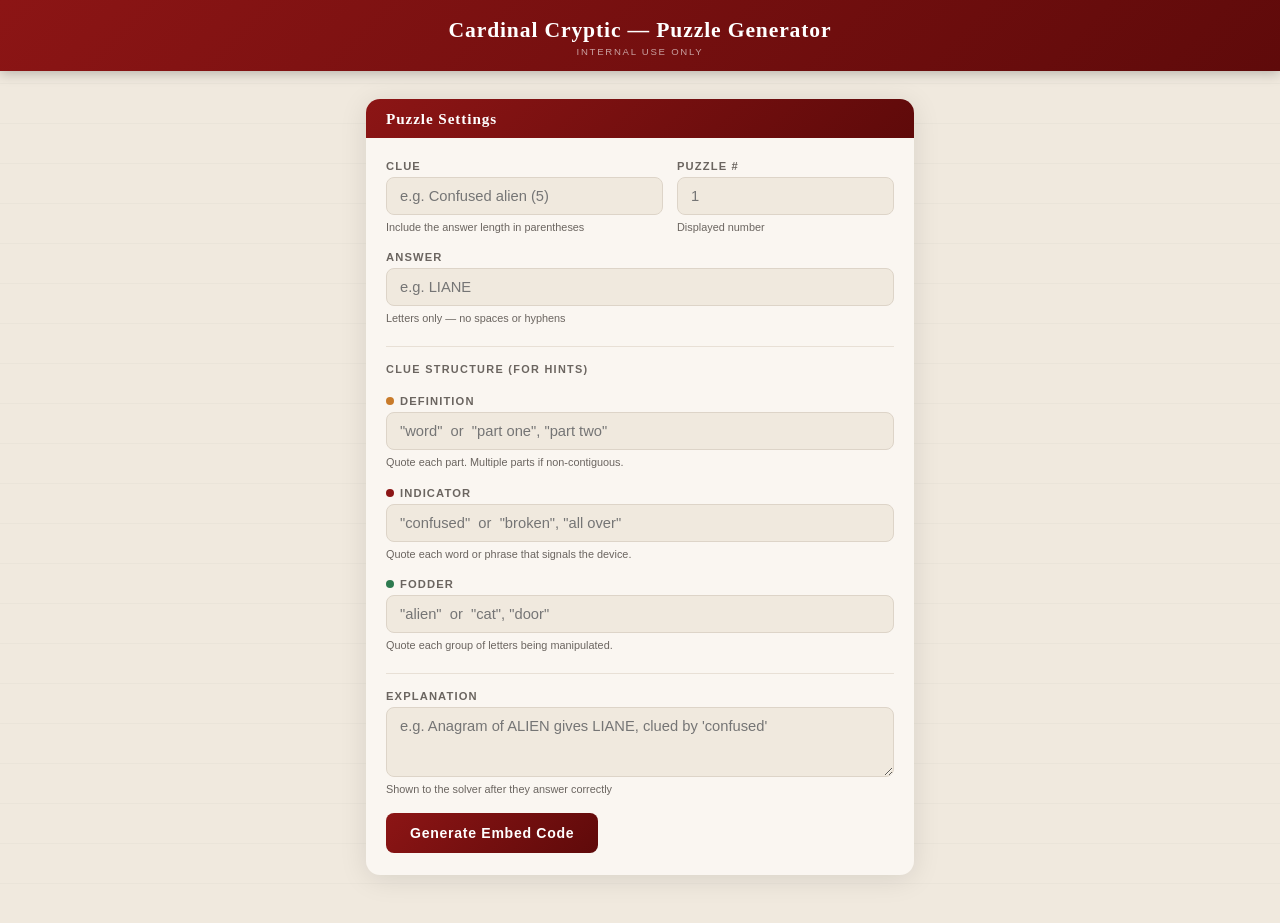
==== generate.html @ 183f2881 "create base" ====
<!DOCTYPE html>
<html lang="en">
<head>
  <meta charset="UTF-8" />
  <meta name="viewport" content="width=device-width, initial-scale=1.0" />
  <title>Cardinal Cryptic — Puzzle Generator</title>
  <style>
    :root {
      --cardinal:      #8c1515;
      --cardinal-dark: #5f0a0a;
      --bg:            #f0e9de;
      --bg-card:       #faf6f1;
      --text:          #1e1b18;
      --text-light:    #6b6560;
      --text-white:    #ffffff;
      --correct:       #2d7a4f;
      --color-def:     #c97b2a;
      --color-ind:     #8c1515;
      --color-fod:     #2d7a4f;
      --radius:        14px;
      --font-sans:     'Helvetica Neue', Arial, sans-serif;
      --font-serif:    Georgia, 'Times New Roman', serif;
      --transition:    0.18s ease;
    }

    *, *::before, *::after { box-sizing: border-box; margin: 0; padding: 0; }

    body {
      font-family: var(--font-sans);
      background: var(--bg);
      background-image: repeating-linear-gradient(
        0deg, transparent, transparent 39px,
        rgba(0,0,0,0.025) 39px, rgba(0,0,0,0.025) 40px
      );
      color: var(--text);
      min-height: 100vh;
      display: flex;
      flex-direction: column;
      align-items: center;
    }

    header {
      width: 100%;
      background: linear-gradient(135deg, var(--cardinal) 0%, var(--cardinal-dark) 100%);
      color: var(--text-white);
      display: flex;
      flex-direction: column;
      align-items: center;
      justify-content: center;
      padding: 18px 20px 14px;
      box-shadow: 0 2px 12px rgba(0,0,0,0.25);
    }
    header h1 {
      font-family: var(--font-serif);
      font-size: 1.35rem;
      font-weight: 700;
      letter-spacing: 0.04em;
    }
    header p {
      font-size: 0.6rem;
      letter-spacing: 0.18em;
      text-transform: uppercase;
      color: rgba(255,255,255,0.6);
      margin-top: 3px;
    }

    main {
      width: 100%;
      max-width: 580px;
      padding: 28px 16px 48px;
      display: flex;
      flex-direction: column;
      gap: 20px;
    }

    .card {
      background: var(--bg-card);
      border-radius: var(--radius);
      box-shadow: 0 4px 28px rgba(0,0,0,0.10);
      overflow: hidden;
    }

    .card-header {
      background: linear-gradient(135deg, var(--cardinal) 0%, var(--cardinal-dark) 100%);
      padding: 11px 20px 10px;
    }
    .card-header h2 {
      color: var(--text-white);
      font-family: var(--font-serif);
      font-size: 0.95rem;
      letter-spacing: 0.06em;
    }

    .card-body {
      padding: 22px 20px;
      display: flex;
      flex-direction: column;
      gap: 16px;
    }

    .field {
      display: flex;
      flex-direction: column;
      gap: 5px;
    }
    .field label {
      font-size: 0.7rem;
      font-weight: 700;
      letter-spacing: 0.1em;
      text-transform: uppercase;
      color: var(--text-light);
      display: flex;
      align-items: center;
      gap: 6px;
    }
    .label-dot {
      width: 8px;
      height: 8px;
      border-radius: 50%;
      flex-shrink: 0;
    }
    .label-dot.def { background: var(--color-def); }
    .label-dot.ind { background: var(--color-ind); }
    .label-dot.fod { background: var(--color-fod); }

    .field input,
    .field textarea {
      font-family: var(--font-sans);
      font-size: 0.92rem;
      padding: 10px 13px;
      border: 1.5px solid #ddd4c8;
      border-radius: 8px;
      background: var(--bg);
      color: var(--text);
      outline: none;
      transition: border-color var(--transition);
      resize: vertical;
    }
    .field input:focus,
    .field textarea:focus { border-color: var(--cardinal); }
    .field input.error,
    .field textarea.error { border-color: #c0392b; }
    .field .hint {
      font-size: 0.68rem;
      color: var(--text-light);
      line-height: 1.4;
    }

    .row-2 {
      display: grid;
      grid-template-columns: 2fr 1fr;
      gap: 14px;
    }

    .divider {
      border: none;
      border-top: 1px solid #e8e0d6;
      margin: 4px 0 0;
    }

    .section-label {
      font-size: 0.68rem;
      font-weight: 700;
      letter-spacing: 0.12em;
      text-transform: uppercase;
      color: var(--text-light);
      margin-bottom: 4px;
    }

    .btn-generate {
      background: linear-gradient(135deg, var(--cardinal) 0%, var(--cardinal-dark) 100%);
      color: var(--text-white);
      border: none;
      border-radius: 8px;
      padding: 12px 24px;
      font-family: var(--font-sans);
      font-size: 0.88rem;
      font-weight: 700;
      letter-spacing: 0.05em;
      cursor: pointer;
      transition: filter var(--transition), transform 0.1s;
      align-self: flex-start;
    }
    .btn-generate:hover  { filter: brightness(1.12); }
    .btn-generate:active { transform: scale(0.97); }

    .error-msg {
      font-size: 0.78rem;
      color: #c0392b;
      font-weight: 600;
      display: none;
    }
    .error-msg.visible { display: block; }

    /* Output card */
    #output-card { display: none; }
    #output-card.visible { display: block; }

    .output-label {
      font-size: 0.7rem;
      font-weight: 700;
      letter-spacing: 0.1em;
      text-transform: uppercase;
      color: var(--text-light);
      margin-bottom: 8px;
    }

    .code-wrap { position: relative; }
    .code-box {
      font-family: 'Courier New', Courier, monospace;
      font-size: 0.76rem;
      line-height: 1.6;
      background: #f5f0ea;
      border: 1.5px solid #ddd4c8;
      border-radius: 8px;
      padding: 14px;
      white-space: pre;
      overflow-x: auto;
      color: var(--text);
      user-select: all;
      cursor: text;
    }

    .btn-copy {
      position: absolute;
      top: 8px;
      right: 8px;
      background: var(--cardinal);
      color: var(--text-white);
      border: none;
      border-radius: 6px;
      padding: 5px 12px;
      font-family: var(--font-sans);
      font-size: 0.7rem;
      font-weight: 700;
      letter-spacing: 0.05em;
      cursor: pointer;
      transition: filter var(--transition);
    }
    .btn-copy:hover  { filter: brightness(1.15); }
    .btn-copy.copied { background: var(--correct); }

    .meta-row {
      display: flex;
      flex-wrap: wrap;
      gap: 18px;
      padding: 14px 0 0;
      border-top: 1px solid #e8e0d6;
      margin-top: 6px;
    }
    .meta-item {
      display: flex;
      flex-direction: column;
      gap: 2px;
    }
    .meta-item span:first-child {
      font-size: 0.62rem;
      text-transform: uppercase;
      letter-spacing: 0.1em;
      color: var(--text-light);
      font-weight: 700;
    }
    .meta-item span:last-child {
      font-size: 0.85rem;
      font-weight: 700;
      color: var(--cardinal);
      font-family: var(--font-serif);
      word-break: break-all;
    }

    /* Preview link */
    .preview-link {
      font-size: 0.78rem;
      margin-top: 10px;
      padding-top: 10px;
      border-top: 1px solid #e8e0d6;
    }
    .preview-link a {
      color: var(--cardinal);
      word-break: break-all;
    }
  </style>
</head>
<body>

  <header>
    <h1>Cardinal Cryptic — Puzzle Generator</h1>
    <p>Internal use only</p>
  </header>

  <main>

    <!-- Input card -->
    <div class="card">
      <div class="card-header"><h2>Puzzle Settings</h2></div>
      <div class="card-body">

        <!-- Clue + puzzle number -->
        <div class="row-2">
          <div class="field">
            <label>Clue</label>
            <input type="text" id="clue-input"
              placeholder="e.g. Confused alien (5)"
              autocomplete="off" spellcheck="false" />
            <span class="hint">Include the answer length in parentheses</span>
          </div>
          <div class="field">
            <label>Puzzle #</label>
            <input type="number" id="puzzle-num" placeholder="1" min="1" />
            <span class="hint">Displayed number</span>
          </div>
        </div>

        <!-- Answer -->
        <div class="field">
          <label>Answer</label>
          <input type="text" id="answer-input"
            placeholder="e.g. LIANE"
            autocomplete="off" autocorrect="off" spellcheck="false" />
          <span class="hint">Letters only — no spaces or hyphens</span>
        </div>

        <hr class="divider" />
        <div class="section-label">Clue structure (for hints)</div>

        <!-- Definition -->
        <div class="field">
          <label><div class="label-dot def"></div>Definition</label>
          <input type="text" id="def-input"
            placeholder='"word"  or  "part one", "part two"'
            autocomplete="off" spellcheck="false" />
          <span class="hint">Quote each part. Multiple parts if non-contiguous.</span>
        </div>

        <!-- Indicator -->
        <div class="field">
          <label><div class="label-dot ind"></div>Indicator</label>
          <input type="text" id="ind-input"
            placeholder='"confused"  or  "broken", "all over"'
            autocomplete="off" spellcheck="false" />
          <span class="hint">Quote each word or phrase that signals the device.</span>
        </div>

        <!-- Fodder -->
        <div class="field">
          <label><div class="label-dot fod"></div>Fodder</label>
          <input type="text" id="fod-input"
            placeholder='"alien"  or  "cat", "door"'
            autocomplete="off" spellcheck="false" />
          <span class="hint">Quote each group of letters being manipulated.</span>
        </div>

        <hr class="divider" />

        <!-- Explanation -->
        <div class="field">
          <label>Explanation</label>
          <textarea id="exp-input" rows="3"
            placeholder="e.g. Anagram of ALIEN gives LIANE, clued by 'confused'"
            spellcheck="false"></textarea>
          <span class="hint">Shown to the solver after they answer correctly</span>
        </div>

        <span class="error-msg" id="error-msg"></span>
        <button class="btn-generate" id="btn-generate">Generate Embed Code</button>
      </div>
    </div>

    <!-- Output card -->
    <div class="card" id="output-card">
      <div class="card-header"><h2>Embed Code</h2></div>
      <div class="card-body">
        <div class="output-label">WordPress / Custom HTML block</div>
        <div class="code-wrap">
          <pre class="code-box" id="code-output"></pre>
          <button class="btn-copy" id="btn-copy">Copy</button>
        </div>
        <div class="meta-row">
          <div class="meta-item">
            <span>Answer</span>
            <span id="meta-answer">—</span>
          </div>
          <div class="meta-item">
            <span>Puzzle #</span>
            <span id="meta-puzzle">—</span>
          </div>
          <div class="meta-item">
            <span>Encoded (d=)</span>
            <span id="meta-encoded">—</span>
          </div>
        </div>
        <div class="preview-link">
          <a id="preview-link" href="#" target="_blank">Open preview ↗</a>
        </div>
      </div>
    </div>

  </main>

  <script>
    const BASE_URL = new URL('index.html', location.href).href;

    const clueInput  = document.getElementById('clue-input');
    const ansInput   = document.getElementById('answer-input');
    const puzzleNum  = document.getElementById('puzzle-num');
    const defInput   = document.getElementById('def-input');
    const indInput   = document.getElementById('ind-input');
    const fodInput   = document.getElementById('fod-input');
    const expInput   = document.getElementById('exp-input');
    const errorMsg   = document.getElementById('error-msg');
    const outputCard = document.getElementById('output-card');
    const codeOutput = document.getElementById('code-output');
    const btnCopy    = document.getElementById('btn-copy');

    // Auto-uppercase answer field
    ansInput.addEventListener('input', () => {
      const pos = ansInput.selectionStart;
      ansInput.value = ansInput.value.toUpperCase().replace(/[^A-Z]/g, '');
      ansInput.setSelectionRange(pos, pos);
    });

    function showError(msg, field) {
      errorMsg.textContent = msg;
      errorMsg.classList.add('visible');
      if (field) { field.classList.add('error'); field.focus(); }
    }
    function clearError() {
      errorMsg.classList.remove('visible');
      [clueInput, ansInput, puzzleNum].forEach(f => f.classList.remove('error'));
    }

    // Parse  "part one", "part two"  →  ["part one", "part two"]
    // Falls back to treating the whole string as one part if no quotes found.
    function parseQuotedList(raw) {
      raw = raw.trim();
      if (!raw) return [];
      const matches = [...raw.matchAll(/"([^"]*)"/g)].map(m => m[1]).filter(Boolean);
      return matches.length ? matches : [raw];
    }

    document.getElementById('btn-generate').addEventListener('click', () => {
      clearError();

      const clue   = clueInput.value.trim();
      const answer = ansInput.value.trim().toUpperCase();
      const num    = puzzleNum.value.trim();
      const def    = parseQuotedList(defInput.value);
      const ind    = parseQuotedList(indInput.value);
      const fod    = parseQuotedList(fodInput.value);
      const exp    = expInput.value.trim();

      if (!clue) {
        showError('Clue is required.', clueInput); return;
      }
      if (!/^[A-Z]{1,}$/.test(answer)) {
        showError('Answer must contain only letters (A–Z).', ansInput); return;
      }
      if (!num || isNaN(num) || parseInt(num) < 1) {
        showError('Puzzle number must be a positive integer.', puzzleNum); return;
      }

      // Warn if any part doesn't appear verbatim in the clue (non-fatal)
      const warnings = [];
      const check = (parts, label) =>
        parts.forEach(p => {
          if (!clue.toLowerCase().includes(p.toLowerCase()))
            warnings.push(`${label} "${p}" not found in clue text.`);
        });
      check(def, 'Definition');
      check(ind, 'Indicator');
      check(fod, 'Fodder');
      if (warnings.length) {
        const ok = confirm(
          'Warning:\n• ' + warnings.join('\n• ') +
          '\n\nThose parts will not be highlightable in the clue. Continue anyway?'
        );
        if (!ok) return;
      }

      const data = { clue, answer, def, ind, fod, exp };
      const encoded  = btoa(JSON.stringify(data));
      const gameUrl  = `${BASE_URL}?d=${encoded}&p=${parseInt(num)}`;

      const iframeCode = `<div style="max-width:520px; margin:0 auto;">\n  <iframe\n    src="${gameUrl}"\n    width="100%"\n    height="640"\n    frameborder="0"\n    scrolling="no"\n    style="border:none; border-radius:8px; overflow:hidden;"\n    title="Cardinal Cryptic #${parseInt(num)}"\n    allow="clipboard-write">\n  </iframe>\n</div>`;

      codeOutput.textContent = iframeCode;
      document.getElementById('meta-answer').textContent  = answer;
      document.getElementById('meta-puzzle').textContent  = `#${parseInt(num)}`;
      document.getElementById('meta-encoded').textContent = encoded.slice(0, 24) + '…';

      const previewLink = document.getElementById('preview-link');
      previewLink.href = gameUrl;
      previewLink.textContent = 'Open preview ↗';

      outputCard.classList.add('visible');
      outputCard.scrollIntoView({ behavior: 'smooth', block: 'nearest' });

      btnCopy.textContent = 'Copy';
      btnCopy.classList.remove('copied');
    });

    btnCopy.addEventListener('click', () => {
      const text = codeOutput.textContent;
      const copy = (t) => {
        navigator.clipboard.writeText(t).then(onCopied).catch(fallback);
      };
      const fallback = () => {
        const el = Object.assign(document.createElement('textarea'),
          { value: text, readOnly: true });
        Object.assign(el.style, { position: 'fixed', opacity: '0' });
        document.body.appendChild(el);
        el.select(); document.execCommand('copy'); el.remove();
        onCopied();
      };
      const onCopied = () => {
        btnCopy.textContent = 'Copied!';
        btnCopy.classList.add('copied');
        setTimeout(() => { btnCopy.textContent = 'Copy'; btnCopy.classList.remove('copied'); }, 2500);
      };
      if (navigator.clipboard && window.isSecureContext) copy(text); else fallback();
    });

    // Enter key triggers generate from any field
    [clueInput, ansInput, puzzleNum, defInput, indInput, fodInput].forEach(el =>
      el.addEventListener('keydown', e => {
        if (e.key === 'Enter') document.getElementById('btn-generate').click();
      })
    );
  </script>

</body>
</html>
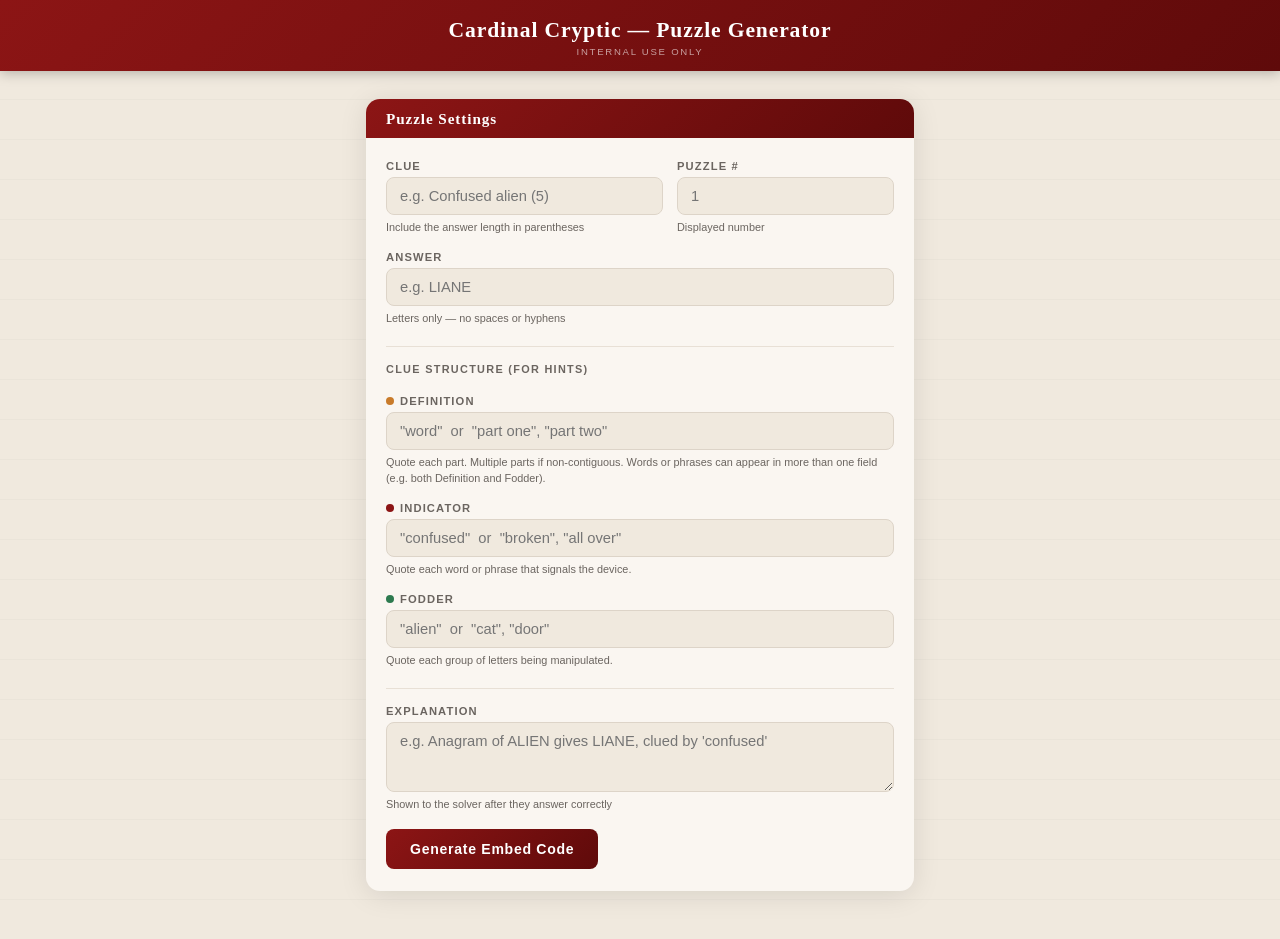
==== commit 4b02a989: "enable overlap" ====
--- a/generate.html
+++ b/generate.html
@@ -329,7 +329,7 @@
           <input type="text" id="def-input"
             placeholder='"word"  or  "part one", "part two"'
             autocomplete="off" spellcheck="false" />
-          <span class="hint">Quote each part. Multiple parts if non-contiguous.</span>
+          <span class="hint">Quote each part. Multiple parts if non-contiguous. Words or phrases can appear in more than one field (e.g. both Definition and Fodder).</span>
         </div>
 
         <!-- Indicator -->
@@ -481,7 +481,7 @@
       const encoded  = btoa(JSON.stringify(data));
       const gameUrl  = `${BASE_URL}?d=${encoded}&p=${parseInt(num)}`;
 
-      const iframeCode = `<div style="max-width:520px; margin:0 auto;">\n  <iframe\n    src="${gameUrl}"\n    width="100%"\n    height="640"\n    frameborder="0"\n    scrolling="no"\n    style="border:none; border-radius:8px; overflow:hidden;"\n    title="Cardinal Cryptic #${parseInt(num)}"\n    allow="clipboard-write">\n  </iframe>\n</div>`;
+      const iframeCode = `<div style="max-width:520px; margin:0 auto;">\n  <iframe\n    src="${gameUrl}"\n    width="100%"\n    height="525"\n    frameborder="0"\n    style="border:none; border-radius:8px;"\n    title="Cardinal Cryptic #${parseInt(num)}"\n    allow="clipboard-write">\n  </iframe>\n</div>`;
 
       codeOutput.textContent = iframeCode;
       document.getElementById('meta-answer').textContent  = answer;
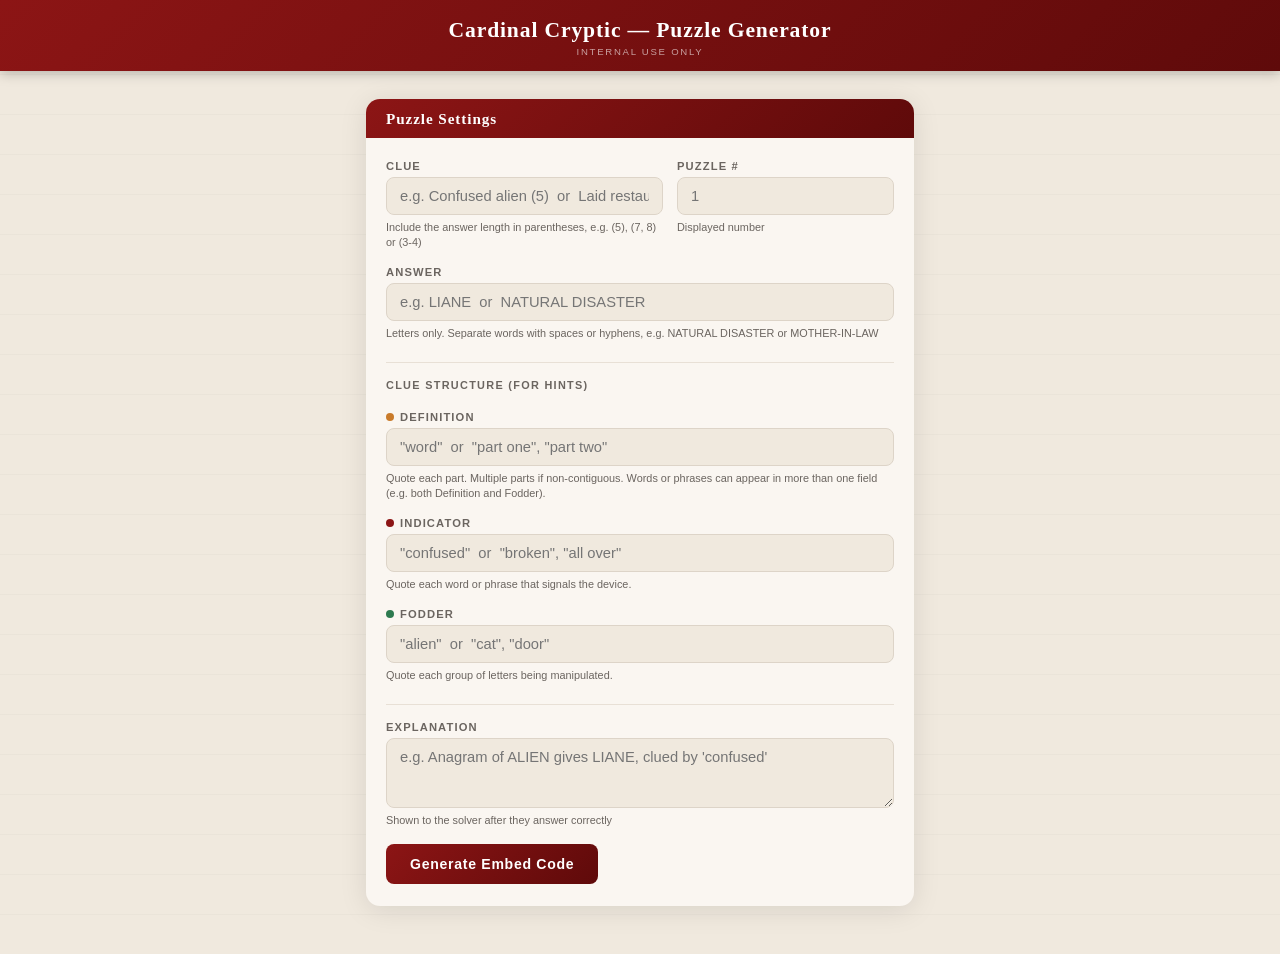
==== commit e57a86ff: "Support multi-word and hyphenated answers Answers like NATURAL DISASTER (7, 8) or MOTHER-IN-LAW (6-2" ====
--- a/generate.html
+++ b/generate.html
@@ -300,9 +300,9 @@
           <div class="field">
             <label>Clue</label>
             <input type="text" id="clue-input"
-              placeholder="e.g. Confused alien (5)"
+              placeholder="e.g. Confused alien (5)  or  Laid restaurants to waste!? (7, 8)"
               autocomplete="off" spellcheck="false" />
-            <span class="hint">Include the answer length in parentheses</span>
+            <span class="hint">Include the answer length in parentheses, e.g. (5), (7, 8) or (3-4)</span>
           </div>
           <div class="field">
             <label>Puzzle #</label>
@@ -315,9 +315,9 @@
         <div class="field">
           <label>Answer</label>
           <input type="text" id="answer-input"
-            placeholder="e.g. LIANE"
+            placeholder="e.g. LIANE  or  NATURAL DISASTER"
             autocomplete="off" autocorrect="off" spellcheck="false" />
-          <span class="hint">Letters only — no spaces or hyphens</span>
+          <span class="hint">Letters only. Separate words with spaces or hyphens, e.g. NATURAL DISASTER or MOTHER-IN-LAW</span>
         </div>
 
         <hr class="divider" />
@@ -412,12 +412,23 @@
     const codeOutput = document.getElementById('code-output');
     const btnCopy    = document.getElementById('btn-copy');
 
-    // Auto-uppercase answer field
+    // Auto-uppercase answer field (letters, spaces and hyphens allowed)
     ansInput.addEventListener('input', () => {
       const pos = ansInput.selectionStart;
-      ansInput.value = ansInput.value.toUpperCase().replace(/[^A-Z]/g, '');
+      ansInput.value = ansInput.value.toUpperCase().replace(/[^A-Z -]/g, '');
       ansInput.setSelectionRange(pos, pos);
     });
+
+    // "NATURAL DISASTER" → "7,8"; "MOTHER-IN-LAW" → "6-2-3"
+    function answerEnumeration(answer) {
+      return answer.split(' ').map(w => w.split('-').map(p => p.length).join('-')).join(',');
+    }
+
+    // Last parenthesised enumeration in the clue, e.g. "(7, 8)" → "7,8"; null if none.
+    function clueEnumeration(clue) {
+      const all = [...clue.matchAll(/\(\s*(\d+(?:\s*[,\-]\s*\d+)*)\s*\)/g)];
+      return all.length ? all[all.length - 1][1].replace(/\s+/g, '') : null;
+    }
 
     function showError(msg, field) {
       errorMsg.textContent = msg;
@@ -442,7 +453,10 @@
       clearError();
 
       const clue   = clueInput.value.trim();
-      const answer = ansInput.value.trim().toUpperCase();
+      // Normalize separators: collapse runs of spaces, trim stray hyphens/spaces
+      const answer = ansInput.value.toUpperCase()
+        .replace(/\s*-\s*/g, '-').replace(/-+/g, '-').replace(/\s+/g, ' ')
+        .replace(/^[\s-]+|[\s-]+$/g, '');
       const num    = puzzleNum.value.trim();
       const def    = parseQuotedList(defInput.value);
       const ind    = parseQuotedList(indInput.value);
@@ -452,8 +466,8 @@
       if (!clue) {
         showError('Clue is required.', clueInput); return;
       }
-      if (!/^[A-Z]{1,}$/.test(answer)) {
-        showError('Answer must contain only letters (A–Z).', ansInput); return;
+      if (!/^[A-Z]+([ -][A-Z]+)*$/.test(answer)) {
+        showError('Answer must contain only letters (A–Z), with spaces or hyphens between words.', ansInput); return;
       }
       if (!num || isNaN(num) || parseInt(num) < 1) {
         showError('Puzzle number must be a positive integer.', puzzleNum); return;
@@ -461,10 +475,14 @@
 
       // Warn if any part doesn't appear verbatim in the clue (non-fatal)
       const warnings = [];
+      const clueEnum = clueEnumeration(clue);
+      const ansEnum  = answerEnumeration(answer);
+      if (clueEnum && clueEnum !== ansEnum)
+        warnings.push(`Clue says (${clueEnum.replace(/,/g, ', ')}) but answer "${answer}" is (${ansEnum.replace(/,/g, ', ')}).`);
       const check = (parts, label) =>
         parts.forEach(p => {
           if (!clue.toLowerCase().includes(p.toLowerCase()))
-            warnings.push(`${label} "${p}" not found in clue text.`);
+            warnings.push(`${label} "${p}" not found in clue text (it won't be highlighted).`);
         });
       check(def, 'Definition');
       check(ind, 'Indicator');
@@ -472,14 +490,17 @@
       if (warnings.length) {
         const ok = confirm(
           'Warning:\n• ' + warnings.join('\n• ') +
-          '\n\nThose parts will not be highlightable in the clue. Continue anyway?'
+          '\n\nContinue anyway?'
         );
         if (!ok) return;
       }
 
       const data = { clue, answer, def, ind, fod, exp };
-      const encoded  = btoa(JSON.stringify(data));
-      const gameUrl  = `${BASE_URL}?d=${encoded}&p=${parseInt(num)}`;
+      // Escape Unicode in JSON so btoa can encode it and older game links
+      // still decode with JSON.parse(atob(d)), preserving the original text.
+      const encoded = btoa(JSON.stringify(data).replace(/[\u007f-\uffff]/g,
+        char => '\\u' + char.charCodeAt(0).toString(16).padStart(4, '0')));
+      const gameUrl = `${BASE_URL}?d=${encodeURIComponent(encoded)}&p=${parseInt(num)}`;
 
       const iframeCode = `<div style="max-width:520px; margin:0 auto;">\n  <iframe\n    src="${gameUrl}"\n    width="100%"\n    height="525"\n    frameborder="0"\n    style="border:none; border-radius:8px;"\n    title="Cardinal Cryptic #${parseInt(num)}"\n    allow="clipboard-write">\n  </iframe>\n</div>`;
 
